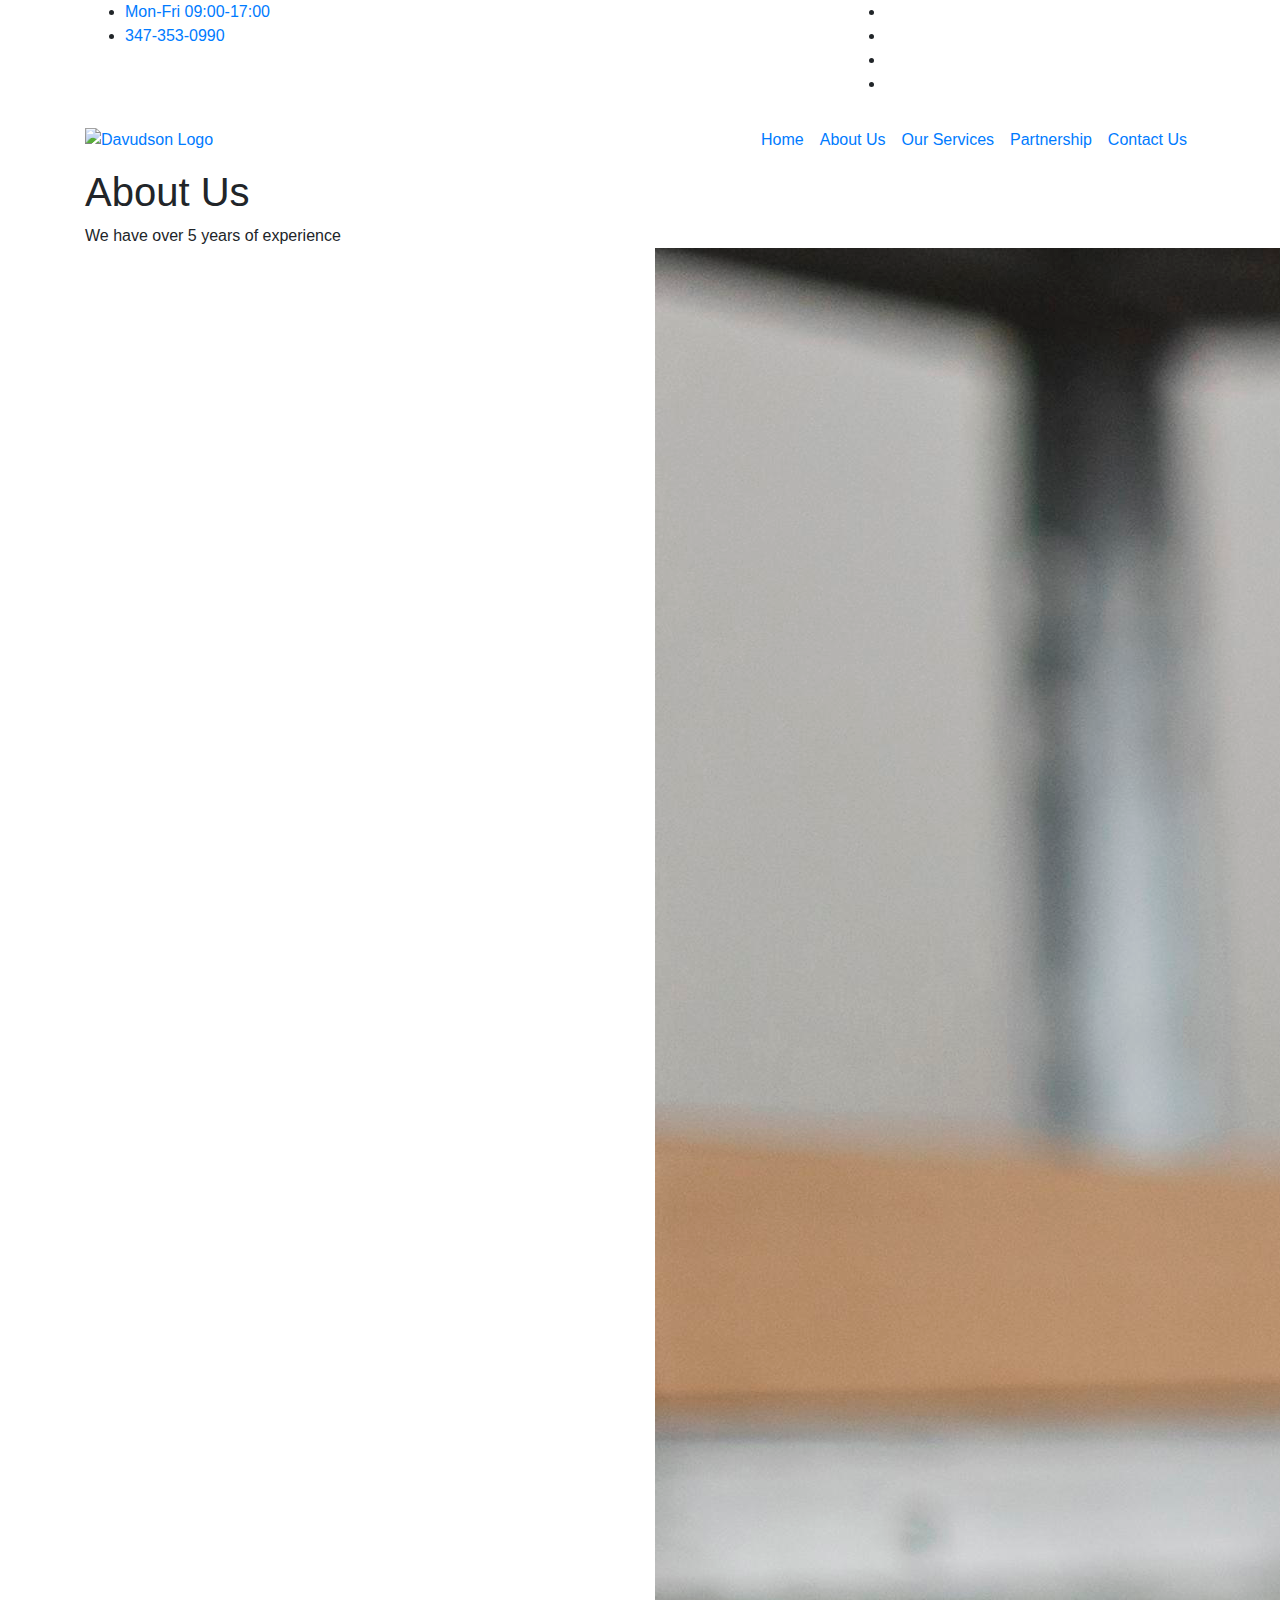
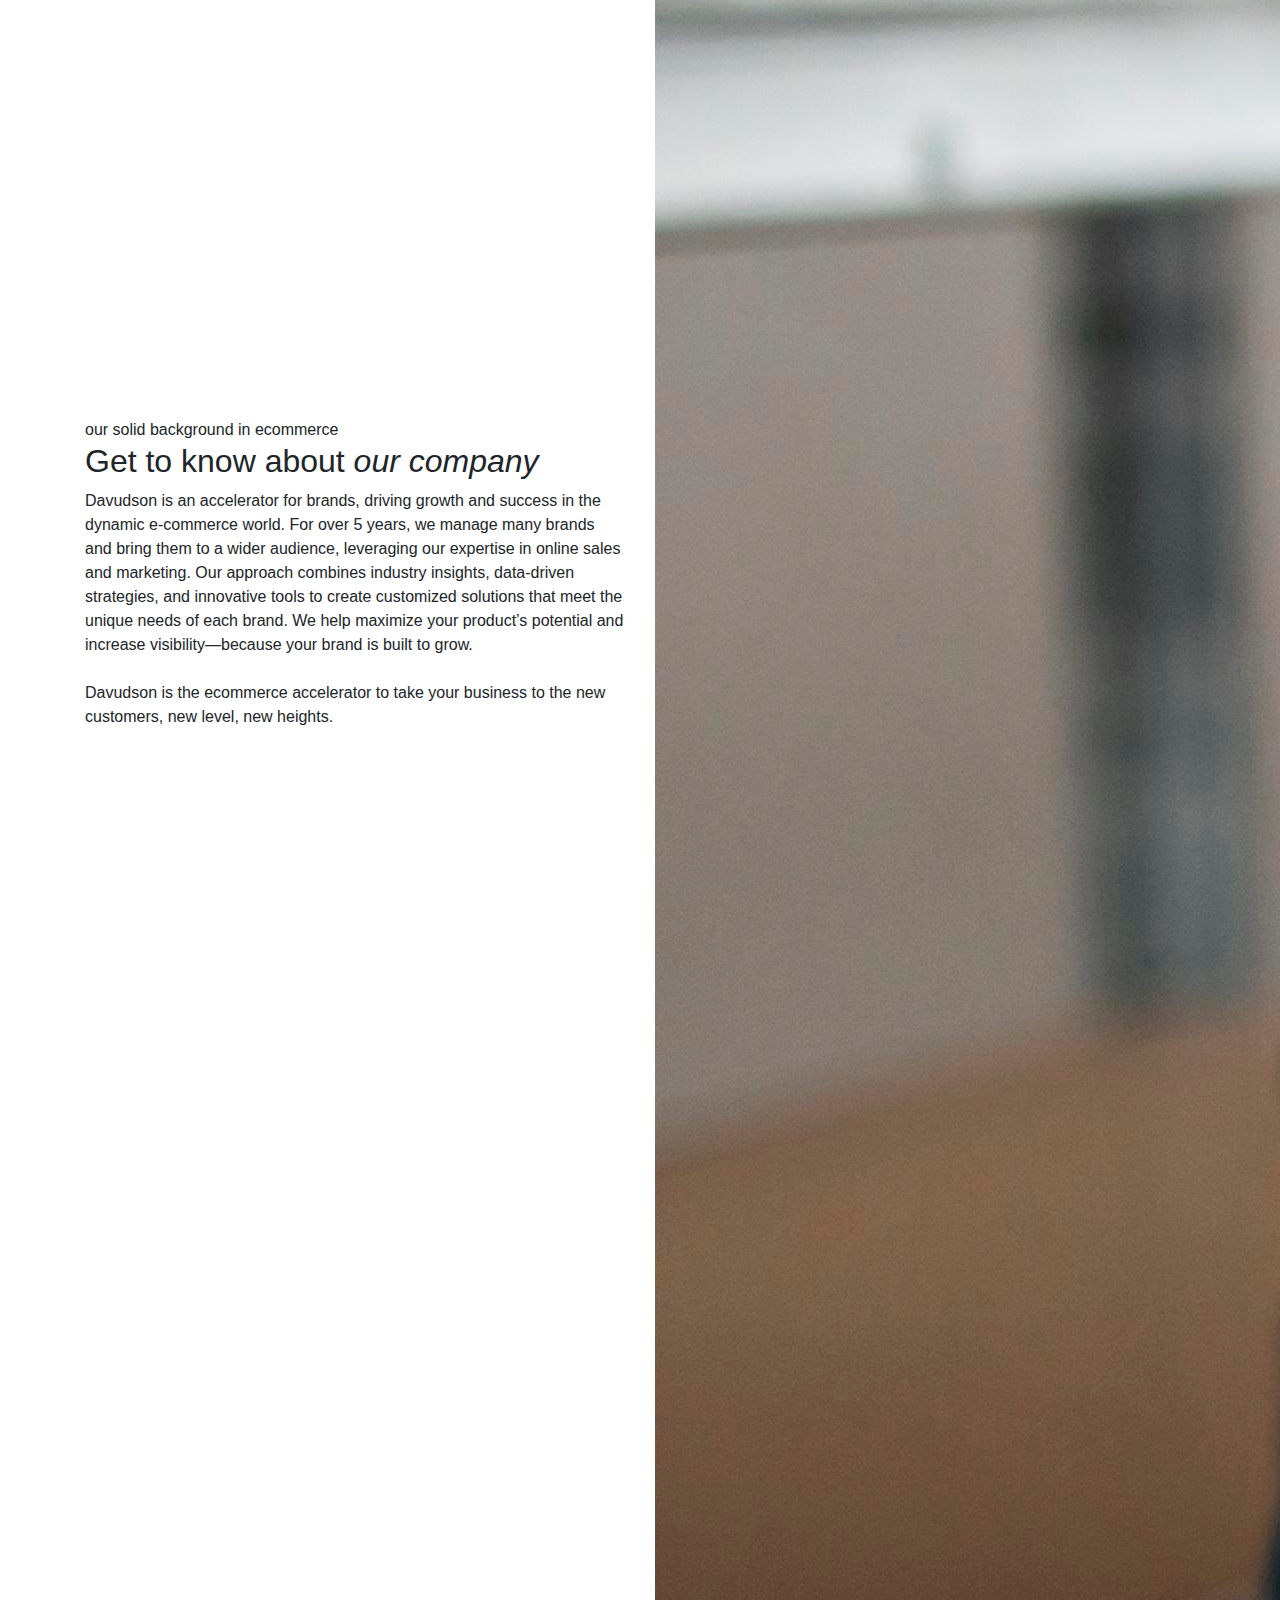
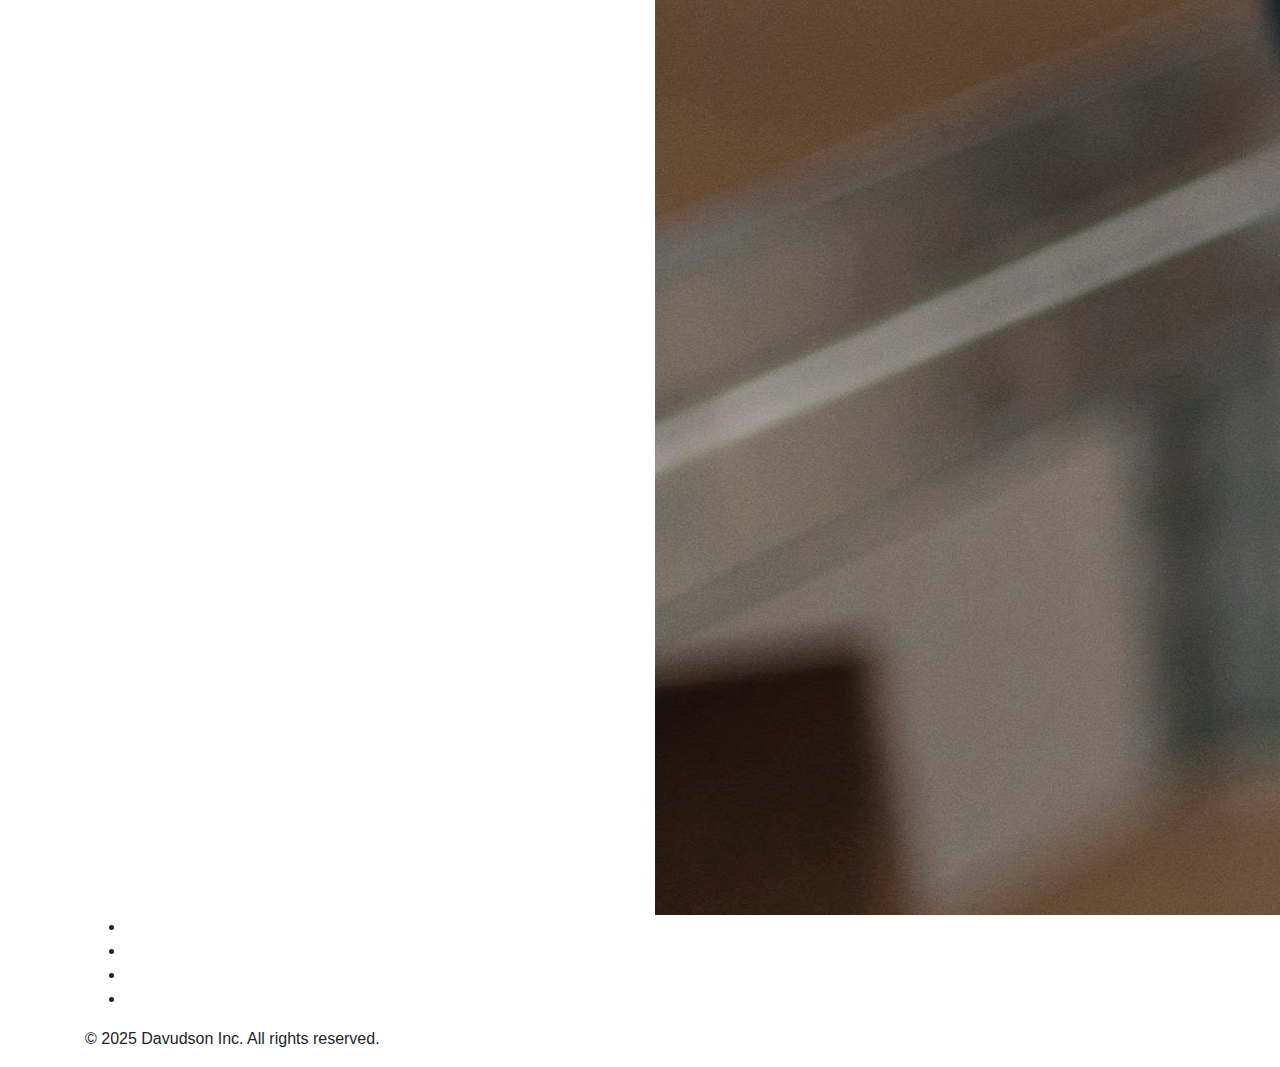
==== .idea/about.html @ ab2498b8 "commit 2" ====
<!DOCTYPE html>
<html lang="en">

  <head>

    <meta charset="utf-8">
    <meta name="viewport" content="width=device-width, initial-scale=1, shrink-to-fit=no">
    <meta name="description" content="">
    <meta name="author" content="TemplateMo">
    <link href="https://fonts.googleapis.com/css?family=Poppins:100,200,300,400,500,600,700,800,900&display=swap" rel="stylesheet">

    <title>Finance Business - About Page</title>

    <!-- Bootstrap core CSS -->
    <link href="vendor/bootstrap/css/bootstrap.min.css" rel="stylesheet">

    <!-- Additional CSS Files -->
    <link rel="stylesheet" href="assets/css/fontawesome.css">
    <link rel="stylesheet" href="assets/css/templatemo-finance-business.css">
    <link rel="stylesheet" href="assets/css/owl.css">
<!--

Finance Business TemplateMo

https://templatemo.com/tm-545-finance-business

-->
  </head>

  <body>

    <!-- ***** Preloader Start ***** -->
    <div id="preloader">
        <div class="jumper">
            <div></div>
            <div></div>
            <div></div>
        </div>
    </div>  
    <!-- ***** Preloader End ***** -->

    <!-- Header -->
    <div class="sub-header">
      <div class="container">
        <div class="row">
          <div class="col-md-8 col-xs-12">
            <ul class="left-info">
              <li><a href="#"><i class="fa fa-clock-o"></i>Mon-Fri 09:00-17:00</a></li>
              <li><a href="#"><i class="fa fa-phone"></i>347-353-0990</a></li>
            </ul>
          </div>
          <div class="col-md-4">
            <ul class="right-icons">
              <li><a href="#"><i class="fa fa-facebook"></i></a></li>
              <li><a href="#"><i class="fa fa-twitter"></i></a></li>
              <li><a href="#"><i class="fa fa-linkedin"></i></a></li>
              <li><a href="#"><i class="fa fa-instagram"></i></a></li>
            </ul>
          </div>
        </div>
      </div>
    </div>
    
    <header class="">
      <nav class="navbar navbar-expand-lg">
        <div class="container">
          <a href="index.html">
            <img src="assets/images/logo_dav.png" alt="Davudson Logo" style="height: 90px;">
          </a>
<!--          <a class="navbar-brand" href="index.html"><h2>Finance Business</h2></a>-->
          <button class="navbar-toggler" type="button" data-toggle="collapse" data-target="#navbarResponsive" aria-controls="navbarResponsive" aria-expanded="false" aria-label="Toggle navigation">
            <span class="navbar-toggler-icon"></span>
          </button>
          <div class="collapse navbar-collapse" id="navbarResponsive">
            <ul class="navbar-nav ml-auto">
              <li class="nav-item">
                <a class="nav-link" href="index.html">Home
                  <span class="sr-only">(current)</span>
                </a>
              </li>
              <li class="nav-item active">
                <a class="nav-link" href="about.html">About Us</a>
              </li>
              <li class="nav-item">
                <a class="nav-link" href="services.html">Our Services</a>
              </li>
              <li class="nav-item">
                <a class="nav-link" href="partnership.html">Partnership</a>
              </li>
              <li class="nav-item">
                <a class="nav-link" href="contact.html">Contact Us</a>
              </li>
<!--              <li class="nav-item">-->
<!--                <a class="nav-link" href="one-page.html">One Page</a>-->
<!--              </li>-->
            </ul>
          </div>
        </div>
      </nav>
    </header>

    <!-- Page Content -->
    <div class="page-heading header-text">
      <div class="container">
        <div class="row">
          <div class="col-md-12">
            <h1>About Us</h1>
            <span>We have over 5 years of experience</span>
          </div>
        </div>
      </div>
    </div>

    <div class="more-info about-info">
      <div class="container">
        <div class="row">
          <div class="col-md-12">
            <div class="more-info-content">
              <div class="row">
                <div class="col-md-6 align-self-center">
                  <div class="right-content">
                    <span>our solid background in ecommerce</span>
                    <h2>Get to know about <em>our company</em></h2>
                    <p>Davudson is an accelerator for brands, driving growth and success in the dynamic e-commerce world. For over 5 years, we manage many brands and bring them to a wider audience, leveraging our expertise in online sales and marketing. Our approach combines industry insights, data-driven strategies, and innovative tools to create customized solutions that meet the unique needs of each brand. We help maximize your product’s potential and increase visibility—because your brand is built to grow.
                    <br><br>Davudson is the ecommerce accelerator to take your business to the new customers, new level, new heights.</p>
<!--                    <a href="" class="filled-button">Read More</a>-->
                  </div>
                </div>
                <div class="col-md-6">
                  <div class="left-image">
                    <img src="assets/images/about-image.jpg" alt="">
                  </div>
                </div>
              </div>
            </div>
          </div>
        </div>
      </div>
    </div>

<!--    <div class="team">-->
<!--      <div class="container">-->
<!--        <div class="row">-->
<!--          <div class="col-md-12">-->
<!--            <div class="section-heading">-->
<!--              <h2>Our team <em>members</em></h2>-->
<!--              <span>Suspendisse a ante in neque iaculis lacinia</span>-->
<!--            </div>-->
<!--          </div>-->
<!--          <div class="col-md-4">-->
<!--            <div class="team-item">-->
<!--              <img src="assets/images/team_01.jpg" alt="">-->
<!--              <div class="down-content">-->
<!--                <h4>William Smith</h4>-->
<!--                <span>Co-Founder</span>-->
<!--                <p>In sem sem, dapibus non lacus auctor, ornare sollicitudin lacus. Aliquam ipsum urna, semper quis.</p>-->
<!--              </div>-->
<!--            </div>-->
<!--          </div>-->
<!--          <div class="col-md-4">-->
<!--            <div class="team-item">-->
<!--              <img src="assets/images/team_02.jpg" alt="">-->
<!--              <div class="down-content">-->
<!--                <h4>Mary Houston</h4>-->
<!--                <span>Chief Marketing Officer</span>-->
<!--                <p>In sem sem, dapibus non lacus auctor, ornare sollicitudin lacus. Aliquam ipsum urna, semper quis.</p>-->
<!--              </div>-->
<!--            </div>-->
<!--          </div>-->
<!--          <div class="col-md-4">-->
<!--            <div class="team-item">-->
<!--              <img src="assets/images/team_03.jpg" alt="">-->
<!--              <div class="down-content">-->
<!--                <h4>Paul Walker</h4>-->
<!--                <span>Financial Analyst</span>-->
<!--                <p>In sem sem, dapibus non lacus auctor, ornare sollicitudin lacus. Aliquam ipsum urna, semper quis.</p>-->
<!--              </div>-->
<!--            </div>-->
<!--          </div>-->
<!--        </div>-->
<!--      </div>-->
<!--    </div>-->

<!--    <div class="fun-facts">-->
<!--      <div class="container">-->
<!--        <div class="row">-->
<!--          <div class="col-md-6">-->
<!--            <div class="left-content">-->
<!--              <span>Lorem ipsum dolor sit amet</span>-->
<!--              <h2>Our solutions for your <em>business growth</em></h2>-->
<!--              <p>Pellentesque ultrices at turpis in vestibulum. Aenean pretium elit nec congue elementum. Nulla luctus laoreet porta. Maecenas at nisi tempus, porta metus vitae, faucibus augue. -->
<!--              <br><br>Fusce et venenatis ex. Quisque varius, velit quis dictum sagittis, odio velit molestie nunc, ut posuere ante tortor ut neque.</p>-->
<!--              <a href="" class="filled-button">Read More</a>-->
<!--            </div>-->
<!--          </div>-->
<!--          <div class="col-md-6 align-self-center">-->
<!--            <div class="row">-->
<!--              <div class="col-md-6">-->
<!--                <div class="count-area-content">-->
<!--                  <div class="count-digit">945</div>-->
<!--                  <div class="count-title">Work Hours</div>-->
<!--                </div>-->
<!--              </div>-->
<!--              <div class="col-md-6">-->
<!--                <div class="count-area-content">-->
<!--                  <div class="count-digit">1280</div>-->
<!--                  <div class="count-title">Great Reviews</div>-->
<!--                </div>-->
<!--              </div>-->
<!--              <div class="col-md-6">-->
<!--                <div class="count-area-content">-->
<!--                  <div class="count-digit">578</div>-->
<!--                  <div class="count-title">Projects Done</div>-->
<!--                </div>-->
<!--              </div>-->
<!--              <div class="col-md-6">-->
<!--                <div class="count-area-content">-->
<!--                  <div class="count-digit">26</div>-->
<!--                  <div class="count-title">Awards Won</div>-->
<!--                </div>-->
<!--              </div>-->
<!--            </div>-->
<!--          </div>-->
<!--        </div>-->
<!--      </div>-->
<!--    </div>-->


    <!-- Footer Starts Here -->
    <footer>
      <div class="container">
            <ul class="social-icons">
              <li><a href="#"><i class="fa fa-facebook"></i></a></li>
              <li><a href="#"><i class="fa fa-twitter"></i></a></li>
              <li><a href="#"><i class="fa fa-linkedin"></i></a></li>
              <li><a href="#"><i class="fa fa-instagram"></i></a></li>
            </ul>
      </div>
    </footer>
    
    <div class="sub-footer">
      <div class="container">
        <div class="row">
          <div class="col-md-12">
            <p>&copy; 2025 Davudson Inc. All rights reserved.</p>
          </div>
        </div>
      </div>
    </div>

    <!-- Bootstrap core JavaScript -->
    <script src="vendor/jquery/jquery.min.js"></script>
    <script src="vendor/bootstrap/js/bootstrap.bundle.min.js"></script>

    <!-- Additional Scripts -->
    <script src="assets/js/custom.js"></script>
    <script src="assets/js/owl.js"></script>
    <script src="assets/js/slick.js"></script>
    <script src="assets/js/accordions.js"></script>

    <script language = "text/Javascript"> 
      cleared[0] = cleared[1] = cleared[2] = 0; //set a cleared flag for each field
      function clearField(t){                   //declaring the array outside of the
      if(! cleared[t.id]){                      // function makes it static and global
          cleared[t.id] = 1;  // you could use true and false, but that's more typing
          t.value='';         // with more chance of typos
          t.style.color='#fff';
          }
      }
    </script>

  </body>
</html>
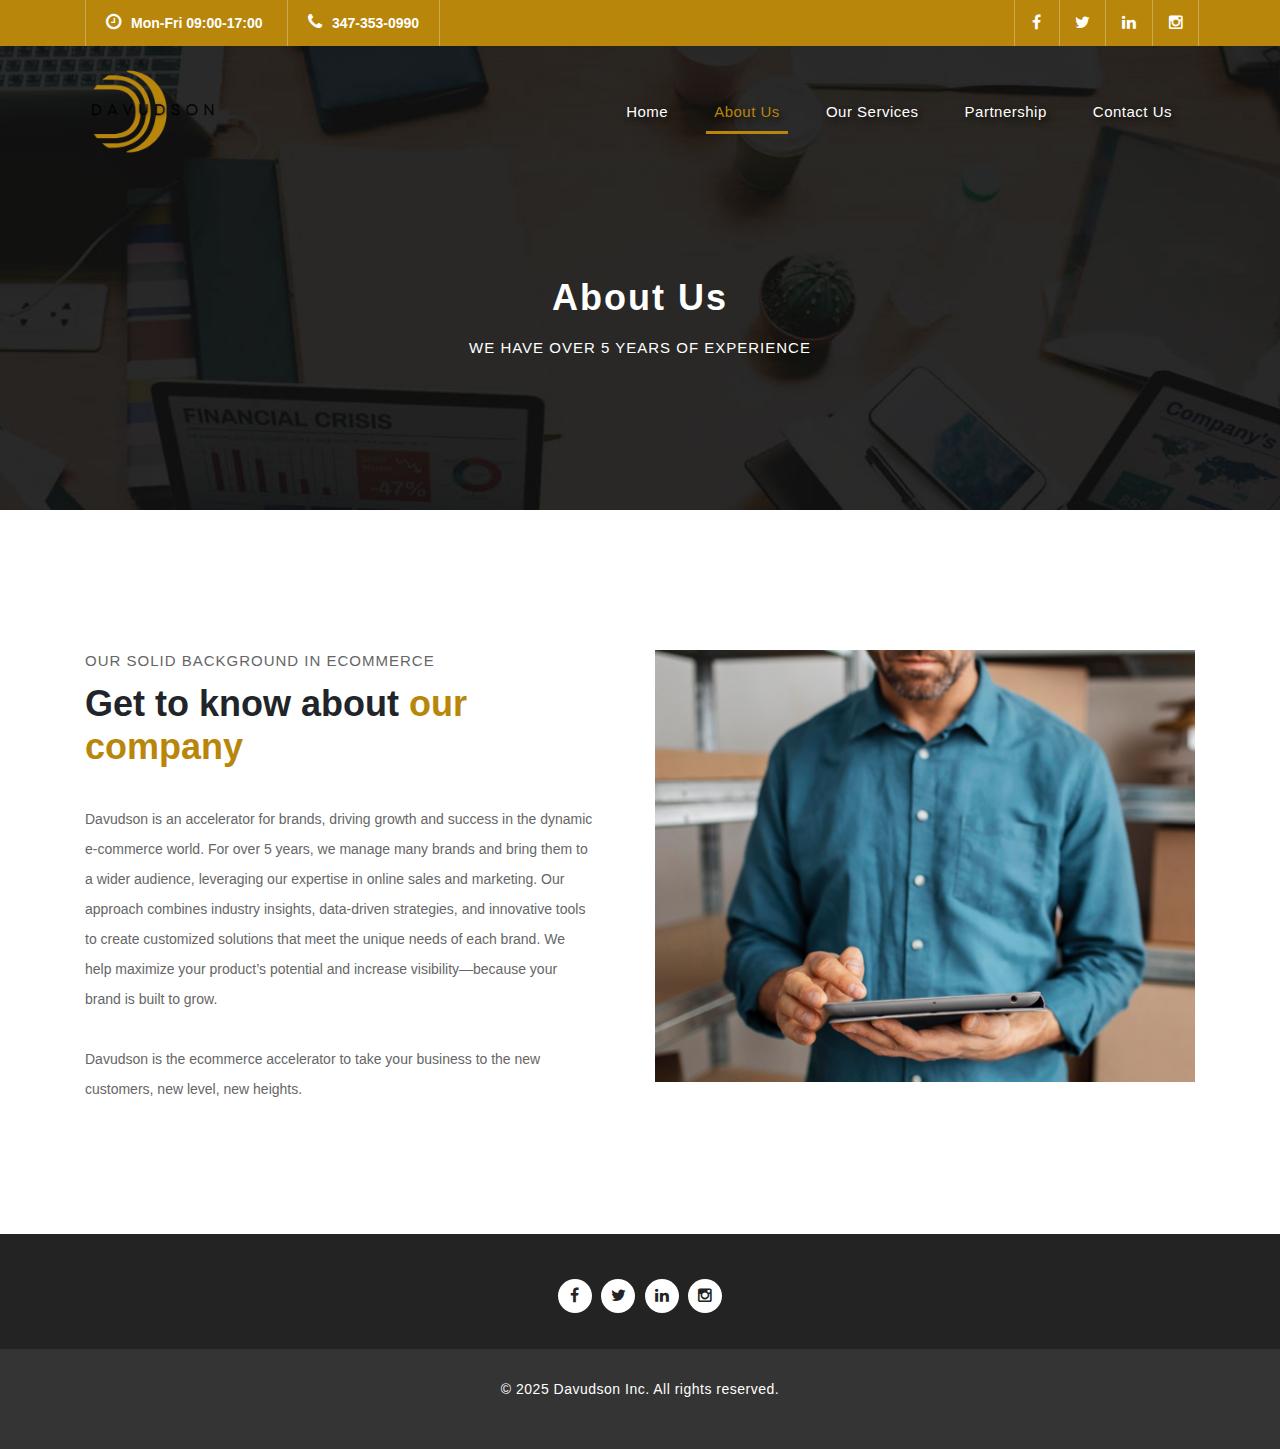
==== commit 9f200371: "commit 13" ====
--- a/.idea/about.html
+++ b/.idea/about.html
@@ -7,9 +7,9 @@
     <meta name="viewport" content="width=device-width, initial-scale=1, shrink-to-fit=no">
     <meta name="description" content="">
     <meta name="author" content="TemplateMo">
-    <link href="https://fonts.googleapis.com/css?family=Poppins:100,200,300,400,500,600,700,800,900&display=swap" rel="stylesheet">
-
-    <title>Finance Business - About Page</title>
+<!--    <link href="https://fonts.googleapis.com/css?family=Poppins:100,200,300,400,500,600,700,800,900&display=swap" rel="stylesheet">-->
+    <link rel="icon" type="image/png" href="assets/images/logo_icon_white.png">
+    <title>Davudson Inc.</title>
 
     <!-- Bootstrap core CSS -->
     <link href="vendor/bootstrap/css/bootstrap.min.css" rel="stylesheet">
--- a/.idea/assets/css/templatemo-finance-business.css
+++ b/.idea/assets/css/templatemo-finance-business.css
@@ -0,0 +1,1387 @@
+/* 
+
+TemplateMo - Finance Business
+
+https://templatemo.com/tm-545-finance-business
+
+*/
+
+body {
+  font-family: 'Poppins', sans-serif;
+  overflow-x: hidden;
+  text-rendering: optimizeLegibility;
+  -webkit-font-smoothing: antialiased;
+  -moz-osx-font-smoothing: grayscale;
+}
+p {
+	margin-bottom: 20px;
+	font-size: 14px;
+	color: #666666;
+	line-height: 30px;
+}
+a {
+	text-decoration: none!important;
+}
+ul {
+	padding: 0;
+	list-style: none;
+}
+
+h1,h2,h3,h4,h5,h6 {
+	margin: 0px;
+}
+
+a.filled-button {
+	background-color: #b8860b;
+	color: #fff;
+	font-size: 13px;
+	text-transform: uppercase;
+	font-weight: 700;
+	padding: 12px 30px;
+	border-radius: 30px;
+	display: inline-block;
+	transition: all 0.3s;
+}
+
+a.filled-button:hover {
+	background-color: #fff;
+	color: #b8860b;
+}
+
+a.border-button {
+	background-color: transparent;
+	color: #fff;
+	border: 2px solid #fff;
+	font-size: 13px;
+	text-transform: uppercase;
+	font-weight: 700;
+	padding: 10px 28px;
+	border-radius: 30px;
+	display: inline-block;
+	transition: all 0.3s;
+}
+
+a.border-button:hover {
+	background-color: #fff;
+	color: #b8860b;
+}
+
+.section-heading{
+	text-align: center;
+	margin-bottom: 50px;
+}
+
+.section-heading h2 {
+	font-size: 36px;
+	font-weight: 600;
+	color: #1e1e1e;
+}
+
+.section-heading em {
+	font-style: normal;
+	color: #b8860b;
+}
+
+.section-heading span {
+	display: block;
+	margin-top: 15px;
+	text-transform: uppercase;
+	font-size: 15px;
+	color: #666;
+	letter-spacing: 1px;
+}
+
+#preloader {
+  overflow: hidden;
+  background: #b8860b;
+  left: 0;
+  right: 0;
+  top: 0;
+  bottom: 0;
+  position: fixed;
+  z-index: 9999999;
+  color: #fff;
+}
+
+#preloader .jumper {
+  left: 0;
+  top: 0;
+  right: 0;
+  bottom: 0;
+  display: block;
+  position: absolute;
+  margin: auto;
+  width: 50px;
+  height: 50px;
+}
+
+#preloader .jumper > div {
+  background-color: #fff;
+  width: 10px;
+  height: 10px;
+  border-radius: 100%;
+  -webkit-animation-fill-mode: both;
+  animation-fill-mode: both;
+  position: absolute;
+  opacity: 0;
+  width: 50px;
+  height: 50px;
+  -webkit-animation: jumper 1s 0s linear infinite;
+  animation: jumper 1s 0s linear infinite;
+}
+
+#preloader .jumper > div:nth-child(2) {
+  -webkit-animation-delay: 0.33333s;
+  animation-delay: 0.33333s;
+}
+
+#preloader .jumper > div:nth-child(3) {
+  -webkit-animation-delay: 0.66666s;
+  animation-delay: 0.66666s;
+}
+
+@-webkit-keyframes jumper {
+  0% {
+    opacity: 0;
+    -webkit-transform: scale(0);
+    transform: scale(0);
+  }
+  5% {
+    opacity: 1;
+  }
+  100% {
+    -webkit-transform: scale(1);
+    transform: scale(1);
+    opacity: 0;
+  }
+}
+
+@keyframes jumper {
+  0% {
+    opacity: 0;
+    -webkit-transform: scale(0);
+    transform: scale(0);
+  }
+  5% {
+    opacity: 1;
+  }
+  100% {
+    opacity: 0;
+  }
+}
+
+/* Sub Header Style */
+
+.sub-header {
+	background-color: #b8860b;
+	height: 46px;
+	line-height: 46px;
+}
+
+.sub-header ul li {
+	display: inline-block;
+}
+
+.sub-header ul.left-info li {
+	border-left: 1px solid rgba(250,250,250,0.3);
+	padding: 0px 20px;
+}
+
+.sub-header ul.left-info li:last-child {
+	border-right: 1px solid rgba(250,250,250,0.3);
+}
+
+.sub-header ul.left-info li i {
+	margin-right: 10px;
+	font-size: 18px;
+}
+
+.sub-header ul.left-info li a {
+	color: #fff;
+	font-size: 14px;
+	font-weight: 600;
+}
+
+.sub-header ul.right-icons {
+	float: right;
+}
+
+.sub-header ul.right-icons li {
+	margin-right: -4px;
+	width: 46px;
+	display: inline-block;
+	text-align: center;
+	border-right: 1px solid rgba(250,250,250,0.3);
+}
+
+.sub-header ul.right-icons li:first-child {
+	border-left: 1px solid rgba(250,250,250,0.3);
+}
+
+.sub-header ul.right-icons li a {
+	color: #fff;
+	transition: all 0.3s;
+}
+
+.sub-header ul.right-icons li a:hover {
+	opacity: 0.75;
+}
+
+
+
+/* Header Style */
+header {
+	position: absolute;
+	z-index: 99999;
+	width: 100%;
+	background-color: transparent!important;
+	height: 120px;
+	-webkit-transition: all 0.3s ease-in-out 0s;
+    -moz-transition: all 0.3s ease-in-out 0s;
+    -o-transition: all 0.3s ease-in-out 0s;
+    transition: all 0.3s ease-in-out 0s;
+}
+header .navbar {
+	padding: 20px 0px;
+}
+.background-header .navbar {
+	padding: 10px 0px;
+}
+.background-header {
+	top: 0;
+	position: fixed;
+	background-color: #fff!important;
+	box-shadow: 0px 1px 10px rgba(0,0,0,0.1);
+}
+.background-header .navbar-brand h2 {
+	color: #b8860b!important;
+}
+.background-header .navbar-nav a.nav-link {
+	color: #1e1e1e!important;
+}
+.background-header .navbar-nav .nav-link:hover,
+.background-header .navbar-nav .active>.nav-link,
+.background-header .navbar-nav .nav-link.current,
+.background-header .navbar-nav .nav-link.show,
+.background-header .navbar-nav .show>.nav-link {
+	color: #b8860b!important;
+}
+.navbar .navbar-brand {
+	float: 	left;
+	margin-top: 12px;
+	outline: none;
+}
+.navbar .navbar-brand h2 {
+	color: #fff;
+	text-transform: uppercase;
+	font-size: 24px;
+	font-weight: 700;
+	-webkit-transition: all .3s ease 0s;
+    -moz-transition: all .3s ease 0s;
+    -o-transition: all .3s ease 0s;
+    transition: all .3s ease 0s;
+}
+.navbar .navbar-brand h2 em {
+	font-style: normal;
+	font-size: 16px;
+}
+#navbarResponsive {
+	z-index: 999;
+}
+.navbar-collapse {
+	text-align: center;
+}
+.navbar .navbar-nav .nav-item {
+	margin: 0px 15px;
+}
+.navbar .navbar-nav a.nav-link {
+	text-transform: capitalize;
+	font-size: 15px;
+	font-weight: 300;
+	letter-spacing: 0.5px;
+	color: #fff;
+	transition: all 0.5s;
+	margin-top: 5px;
+	text-shadow: 3px 3px 6px rgba(0, 0, 0, 0.7);
+}
+.navbar .navbar-nav .nav-link:hover,
+.navbar .navbar-nav .active>.nav-link,
+.navbar .navbar-nav .nav-link.current,
+.navbar .navbar-nav .nav-link.show,
+.navbar .navbar-nav .show>.nav-link {
+	color: #b8860b;
+	border-bottom: 3px solid #b8860b;
+}
+.navbar .navbar-toggler-icon {
+	background-image: none;
+}
+.navbar .navbar-toggler {
+	border-color: #fff;
+	background-color: #fff;	
+	height: 36px;
+	outline: none;
+	border-radius: 0px;
+	position: absolute;
+	right: 30px;
+	top: 20px;
+}
+.navbar .navbar-toggler-icon:after {
+	content: '\f0c9';
+	color: #b8860b;
+	font-size: 18px;
+	line-height: 26px;
+	font-family: 'FontAwesome';
+}
+
+
+
+/* Banner Style */
+
+.img-fill{
+  width: 100%;
+  display: block;
+  overflow: hidden;
+  position: relative;
+  text-align: center
+}
+
+.img-fill img {
+  min-height: 100%;
+  min-width: 100%;
+  position: relative;
+  display: inline-block;
+  max-width: none;
+}
+
+*,
+*:before,
+*:after {
+  -webkit-box-sizing: border-box;
+  box-sizing: border-box;
+  -webkit-font-smoothing: antialiased;
+  -moz-osx-font-smoothing: grayscale;
+}
+
+.Grid1k {
+  padding: 0 15px;
+  max-width: 1200px;
+  margin: auto;
+}
+
+.blocks-box,
+.slick-slider {
+  margin: 0;
+  padding: 0!important;
+}
+
+.slick-slide {
+  float: left;
+  padding: 0;
+}
+
+.Modern-Slider .item .img-fill {
+	background-size: cover;
+	background-position: center center;
+	background-repeat: no-repeat;
+	height:95vh;
+}
+
+.Modern-Slider .item-1 .img-fill {
+	background-image: url(../images/slide_01.jpg);
+}
+
+.Modern-Slider .item-2 .img-fill {
+	background-image: url(../images/slide_02.jpg);
+}
+
+.Modern-Slider .item-3 .img-fill {
+	background-image: url(../images/slide_03.jpg);
+}
+
+.Modern-Slider .NextArrow{
+  position:absolute;
+  top:50%;
+  right:30px;
+  border:0 none;
+  background-color: transparent;
+  text-align:center;
+  font-size: 36px;
+  font-family: 'FontAwesome';
+  color:#FFF;
+  z-index:5;
+  outline: none;
+  cursor: pointer;
+}
+
+.Modern-Slider .NextArrow:before{
+  content:'\f105';
+}
+
+.Modern-Slider .PrevArrow {
+  position:absolute;
+  top:50%;
+  left:30px;
+  border:0 none;
+  background-color: transparent;
+  text-align:center;
+  font-size: 36px;
+  font-family: 'FontAwesome';
+  color:#FFF;
+  z-index:5;
+  outline: none;
+  cursor: pointer;
+}
+
+.Modern-Slider .PrevArrow:before{
+  content:'\f104';
+}
+
+ul.slick-dots {
+  display: none!important;
+}
+
+.Modern-Slider .text-content {
+	text-align: left;
+  	width: 75%;
+  	position: absolute;
+  	top: 50%;
+  	left: 50%;
+  	transform: translate(-50%, -50%);
+}
+
+.Modern-Slider .item h6 {
+  margin-bottom: 15px;
+  font-size: 22px;
+  /*text-transform: lowercase;*/
+  font-weight: 500;
+  letter-spacing: 1px;
+  color:#b8860b;
+  animation:fadeOutRight 1s both;
+	text-shadow: 1px 1px 2px rgba(0, 0, 0, 0.5);
+}
+
+.Modern-Slider .item h4 {
+  margin-bottom: 30px;
+  text-transform: uppercase;
+  font-size: 44px;
+  font-weight: 700;
+  letter-spacing: 2.5px;
+  color:#FFF;
+  overflow:hidden;
+  animation:fadeOutLeft 1s both;
+  text-shadow: 3px 3px 6px rgba(0, 0, 0, 0.7);
+}
+
+.Modern-Slider .item p {
+	max-width: 570px;
+	color: #fff;
+	font-size: 15px;
+	font-weight: 400;
+	line-height: 30px;
+	margin-bottom: 40px;
+}
+
+.Modern-Slider .item a {
+  margin: 0 5px;
+}
+
+.Modern-Slider .item.slick-active h6{
+  animation:fadeInDown 1s both 1s;
+}
+
+.Modern-Slider .item.slick-active h4{
+  animation:fadeInLeft 1s both 1.5s;
+}
+
+.Modern-Slider .item.slick-active{
+  animation:Slick-FastSwipeIn 1s both;
+}
+
+.Modern-Slider .buttons {
+  position: relative;
+}
+
+.Modern-Slider {background:#000;}
+
+
+/* ==== Slick Slider Css Ruls === */
+.slick-slider{position:relative;display:block;-webkit-user-select:none;-moz-user-select:none;-ms-user-select:none;user-select:none;-webkit-touch-callout:none;-khtml-user-select:none;-ms-touch-action:pan-y;touch-action:pan-y;-webkit-tap-highlight-color:transparent}
+.slick-list{position:relative;display:block;overflow:hidden;margin:0;padding:0}
+.slick-list:focus{outline:none}.slick-list.dragging{cursor:hand}
+.slick-slider .slick-track,.slick-slider .slick-list{-webkit-transform:translate3d(0,0,0);-ms-transform:translate3d(0,0,0);transform:translate3d(0,0,0)}
+.slick-track{position:relative;top:0;left:0;display:block}
+.slick-track:before,.slick-track:after{display:table;content:''}.slick-track:after{clear:both}
+.slick-loading .slick-track{visibility:hidden}
+.slick-slide{display:none;float:left /* If RTL Make This Right */ ;height:100%;min-height:1px}
+.slick-slide.dragging img{pointer-events:none}
+.slick-initialized .slick-slide{display:block}
+.slick-loading .slick-slide{visibility:hidden}
+.slick-vertical .slick-slide{display:block;height:auto;border:1px solid transparent}
+
+
+
+
+/* Request Form */
+
+.request-form {
+	background-color: #b8860b;
+	padding: 40px 0px;
+	color: #fff;
+}
+
+.request-form h4 {
+	font-size: 22px;
+	font-weight: 600;
+}
+
+.request-form span {
+	font-size: 15px;
+	font-weight: 400;
+	display: inline-block;
+	margin-top: 10px;
+}
+
+.request-form a.border-button {
+	margin-top: 12px;
+	float: right;
+}
+
+
+
+
+/* Services */
+
+
+.services {
+	margin-top: 140px;
+}
+
+.service-item img {
+	width: 100%;
+	overflow: hidden;
+}
+
+.service-item .down-content {
+	background-color: #f7f7f7;
+	padding: 30px;
+}
+
+.service-item .down-content h4 {
+	font-size: 20px;
+	font-weight: 700;
+	letter-spacing: 0.25px;
+	margin-bottom: 15px;
+}
+
+.service-item .down-content p {
+	margin-bottom: 20px;
+}
+
+
+
+/* Fun Facts */
+
+.fun-facts {
+	margin-top: 140px;
+	background-image: url(../images/fun-facts-bg.jpg);
+	background-position: center center;
+	background-repeat: no-repeat;
+	background-size: cover;
+	background-attachment: fixed;
+	padding: 140px 0px;
+	color: #fff;
+}
+
+.fun-facts span {
+	text-transform: uppercase;
+	font-size: 15px;
+	color: #fff;
+	letter-spacing: 1px;
+	margin-bottom: 10px;
+	display: block;
+}
+
+.fun-facts h2 {
+	font-size: 36px;
+	font-weight: 600;
+	margin-bottom: 35px;
+}
+
+.fun-facts em {
+	font-style: normal;
+	color: #b8860b;
+}
+
+.fun-facts p {
+	color: #fff;
+	margin-bottom: 40px;
+}
+
+.fun-facts .left-content {
+	margin-right: 45px;
+}
+
+.count-area-content {
+	text-align: center;
+	background-color: rgba(250,250,250,0.1);
+	padding: 25px 30px 35px 30px;
+	margin: 15px 0px;
+}
+
+.count-digit {
+    margin: 5px 0px;
+    color: #b8860b;
+    font-weight: 700;
+    font-size: 36px;
+}
+.count-title {
+    font-size: 20px;
+    font-weight: 600;
+    color: #fff;
+    letter-spacing: 0.5px;
+}
+
+
+
+/* More Info */
+
+.more-info {
+	margin-top: 140px;
+}
+
+.more-info .left-image img {
+	width: 100%;
+	overflow: hidden;
+}
+
+.more-info .more-info-content {
+	background-color: #f7f7f7;
+}
+
+.about-info .more-info-content {
+	background-color: transparent;
+}
+
+.about-info .right-content {
+	padding: 0px!important;
+	margin-right: 30px;
+}
+
+.more-info .right-content {
+	padding: 45px 45px 45px 30px;
+}
+
+.more-info .right-content span {
+	text-transform: uppercase;
+	font-size: 15px;
+	color: #666;
+	letter-spacing: 1px;
+	margin-bottom: 10px;
+	display: block;
+}
+
+.more-info .right-content h2 {
+	font-size: 36px;
+	font-weight: 600;
+	margin-bottom: 35px;
+}
+
+.more-info .right-content em {
+	font-style: normal;
+	color: #b8860b;
+}
+
+.more-info .right-content p {
+	margin-bottom: 30px;
+}
+
+
+/* Testimonials Style */
+
+.about-testimonials {
+	margin-top: 0px!important;
+}
+
+.testimonials {
+	margin-top: 0px;
+	background-color: #f7f7f7;
+	padding: 140px 0px;
+}
+.testimonial-item .inner-content {
+	text-align: -webkit-left;
+	background-color: #fff;	
+	padding: 30px;
+	border-radius: 5px;
+}
+.testimonial-item p {
+	font-size: 14px;
+	font-weight: 400;
+}
+.testimonial-item h4 {
+	font-size: 19px;
+	font-weight: 700;
+	color: #b8860b;
+	letter-spacing: 0.5px;
+	margin-bottom: 0px;
+}
+.testimonial-item span {
+	text-transform: uppercase;
+	font-size: 15px;
+	color: #666;
+	letter-spacing: 1px;
+	margin-bottom: 10px;
+	display: block;
+}
+.testimonial-item img {
+	max-width: 60px;
+	border-radius: 50%;
+	margin: 25px auto 0px auto;
+}
+
+
+
+
+/* Call Back Style */
+
+.callback-services {
+	border-top: 1px solid #eee;
+	padding-top: 140px;
+}
+
+.contact-us {
+	background-color: #f7f7f7;
+	padding: 140px 0px;
+}
+
+.contact-us .contact-form {
+	background-color: transparent!important;
+	padding: 0!important;
+}
+
+.callback-form {
+	margin-top: 140px;
+	margin-bottom: 100px;
+}
+
+.callback-form .contact-form {
+	background-color: #b8860b;
+	padding: 60px;
+	border-radius: 5px;
+	text-align: center;
+
+}
+
+.callback-form .contact-form input {
+	border-radius: 20px;
+	height: 40px;
+	line-height: 40px;
+	display: inline-block;
+	padding: 0px 15px;
+	color: #6a6a6a;
+	font-size: 13px;
+	text-transform: none;
+	box-shadow: none;
+	border: none;
+	margin-bottom: 35px;
+}
+
+.callback-form .contact-form input:focus {
+	outline: none;
+	box-shadow: none;
+	border: none;
+}
+
+.callback-form .contact-form textarea {
+	border-radius: 20px;
+	height: 120px;
+	max-height: 200px;
+	min-height: 120px;
+	display: inline-block;
+	padding: 15px;
+	color: #6a6a6a;
+	font-size: 13px;
+	text-transform: none;
+	box-shadow: none;
+	border: none;
+	margin-bottom: 35px;
+}
+
+.callback-form .contact-form textarea:focus {
+	outline: none;
+	box-shadow: none;
+	border: none;
+}
+
+.callback-form .contact-form ::-webkit-input-placeholder { /* Edge */
+  color: #aaa;
+}
+.callback-form .contact-form :-ms-input-placeholder { /* Internet Explorer 10-11 */
+  color: #aaa;
+}
+.callback-form .contact-form ::placeholder {
+  color: #aaa;
+}
+
+.callback-form .contact-form button.border-button {
+	background-color: transparent;
+	color: #fff;
+	border: 2px solid #fff;
+	font-size: 13px;
+	text-transform: uppercase;
+	font-weight: 700;
+	padding: 10px 28px;
+	border-radius: 30px;
+	display: inline-block;
+	transition: all 0.3s;
+	outline: none;
+	box-shadow: none;
+	text-shadow: none;
+	cursor: pointer;
+}
+
+.callback-form .contact-form button.border-button:hover {
+	background-color: #fff;
+	color: #b8860b;
+}
+
+.contact-us .contact-form button.filled-button {
+	background-color: #b8860b;
+	color: #fff;
+	border: none;
+	font-size: 13px;
+	text-transform: uppercase;
+	font-weight: 700;
+	padding: 12px 30px;
+	border-radius: 30px;
+	display: inline-block;
+	transition: all 0.3s;
+	outline: none;
+	box-shadow: none;
+	text-shadow: none;
+	cursor: pointer;
+}
+
+.contact-us .contact-form button.filled-button:hover {
+	background-color: #fff;
+	color: #b8860b;
+}
+
+
+
+/* Partners Style */
+
+.contact-partners {
+	margin-top: -8px!important;
+}
+
+.partners {
+	margin-top: 140px;
+	background-color: #f7f7f7;
+	padding: 60px 0px;
+}
+
+.partners .owl-item {
+	text-align: center;
+	cursor: pointer;
+}
+
+.partners .partner-item img {
+	max-width: 156px;
+	margin: auto;
+}
+
+
+
+/* Footer Style */
+
+footer {
+	background-color: #232323;
+	padding: 20px 0px;
+	color: #fff;
+	margin-top: 100px;
+}
+
+footer h4 {
+	color: #fff;
+	font-size: 20px;
+	font-weight: 600;
+	letter-spacing: 0.25px;
+	margin-bottom: 35px;
+}
+footer p {
+	color: #fff;
+}
+
+footer ul.social-icons {
+	text-align: center;
+	margin-top: 25px;
+}
+
+footer ul.social-icons li {
+	display: inline-block;
+	margin-right: 5px;
+}
+
+footer ul.social-icons li:last-child {
+	margin-right: 0px;
+}
+
+footer ul.social-icons li a {
+	width: 34px;
+	height: 34px;
+	display: inline-block;
+	line-height: 34px;
+	text-align: center;
+	background-color: #fff;
+	color: #232323;
+	border-radius: 50%;
+	transition: all 0.3s;
+}
+
+footer ul.social-icons li a:hover {
+	background-color: #b8860b;
+}
+
+footer ul.menu-list li {
+	margin-bottom: 13px;
+}
+
+footer ul.menu-list li:last-child {
+	margin-bottom: 0px;
+}
+
+footer ul.menu-list li a {
+	font-size: 14px;
+	color: #fff;
+	transition: all 0.3s;
+}
+
+footer ul.menu-list li a:hover {
+	color: #b8860b;
+}
+
+footer .contact-form input {
+	border-radius: 20px;
+	height: 40px;
+	line-height: 40px;
+	display: inline-block;
+	padding: 0px 15px;
+	color: #aaa!important;
+	background-color: #343434;
+	font-size: 13px;
+	text-transform: none;
+	box-shadow: none;
+	border: none;
+	margin-bottom: 15px;
+}
+
+footer .contact-form input:focus {
+	outline: none;
+	box-shadow: none;
+	border: none;
+	background-color: #343434;
+}
+
+footer .contact-form textarea {
+	border-radius: 20px;
+	height: 120px;
+	max-height: 200px;
+	min-height: 120px;
+	display: inline-block;
+	padding: 15px;
+	color: #aaa!important;
+	background-color: #343434;
+	font-size: 13px;
+	text-transform: none;
+	box-shadow: none;
+	border: none;
+	margin-bottom: 15px;
+}
+
+footer .contact-form textarea:focus {
+	outline: none;
+	box-shadow: none;
+	border: none;
+	background-color: #343434;
+}
+
+footer .contact-form ::-webkit-input-placeholder { /* Edge */
+  color: #aaa;
+}
+footer .contact-form :-ms-input-placeholder { /* Internet Explorer 10-11 */
+  color: #aaa;
+}
+footer .contact-form ::placeholder {
+  color: #aaa;
+}
+
+footer .contact-form button.filled-button {
+	background-color: transparent;
+	color: #fff;
+	background-color: #b8860b;
+	border: none;
+	font-size: 13px;
+	text-transform: uppercase;
+	font-weight: 700;
+	padding: 12px 30px;
+	border-radius: 30px;
+	display: inline-block;
+	transition: all 0.3s;
+	outline: none;
+	box-shadow: none;
+	text-shadow: none;
+	cursor: pointer;
+}
+
+footer .contact-form button.filled-button:hover {
+	background-color: #fff;
+	color: #b8860b;
+}
+
+
+
+/* Sub-footer Style */
+
+.sub-footer {
+	background-color: #343434;
+	text-align: center;
+	padding: 25px 0px;
+}
+
+.sub-footer p {
+	color: #fff;
+	font-weight: 300;
+	letter-spacing: 0.5px;
+}
+
+.sub-footer a {
+	color: #fff;
+}
+
+
+.page-heading {
+	text-align: center;
+	background-image: url(../images/page-heading-bg.jpg);
+	background-position: center center;
+	background-repeat: no-repeat;
+	background-size: cover;
+	padding: 230px 0px 150px 0px;
+	color: #fff;
+}
+
+.page-heading h1 {
+	text-transform: capitalize;
+	font-size: 36px;
+	font-weight: 700;
+	letter-spacing: 2px;
+	margin-bottom: 18px;
+}
+
+.page-heading span {
+	font-size: 15px;
+	text-transform: uppercase;
+	letter-spacing: 1px;
+	color: #fff;
+	display: block;
+}
+
+
+/* team */
+
+.team {
+	background-color: #f7f7f7;
+	margin-top: 140px;
+	margin-bottom: -140px;
+	padding: 120px 0px;
+}
+
+.team-item img {
+	width: 100%;
+	overflow: hidden;
+}
+
+.team-item .down-content {
+	background-color: #fff;
+	padding: 30px;
+}
+
+.team-item .down-content h4 {
+	font-size: 20px;
+	font-weight: 700;
+	letter-spacing: 0.25px;
+	margin-bottom: 10px;
+}
+
+.team-item .down-content span {
+	color: #b8860b;
+	font-weight: 600;
+	font-size: 14px;
+	display: block;
+	margin-bottom: 15px;
+}
+
+.team-item .down-content p {
+	margin-bottom: 20px;
+}
+
+
+/* Single Service */
+
+.single-services {
+	margin-top: 140px;
+}
+.single-services {
+	text-align: center;
+	margin-bottom: 80px;
+}
+
+.single-services h2 {
+	font-size: 36px;
+	font-weight: 600;
+	color: #1e1e1e;
+}
+
+.single-services em {
+	font-style: normal;
+	color: #b8860b;
+}
+
+
+#tabs ul {
+  margin: 0;
+  padding: 0;
+}
+#tabs ul li {
+  margin-bottom: 10px;
+  display: inline-block;
+  width: 100%;
+}
+#tabs ul li:last-child {
+  margin-bottom: 0px;
+}
+#tabs ul li a {
+	text-transform: capitalize;
+	width: 100%;
+	padding: 30px 30px;
+	display: inline-block;
+	background-color: #b8860b;
+  	font-size: 20px;
+  	color: #121212;
+  	letter-spacing: 0.5px;
+  	font-weight: 700;
+  	transition: all 0.3s;
+}
+#tabs ul li a i {
+	float: right;
+	margin-top: 5px;
+}
+#tabs ul .ui-tabs-active span {
+  background: #faf5b2;
+  border: #faf5b2;
+  line-height: 90px;
+  border-bottom: none;
+}
+#tabs ul .ui-tabs-active a {
+  color: #fff;
+}
+#tabs ul .ui-tabs-active span {
+  color: #1e1e1e;
+}
+.tabs-content {
+	margin-left: 30px;
+  text-align: left;
+  display: inline-block;
+  transition: all 0.3s;
+}
+.tabs-content img {
+	max-width: 100%;
+	overflow: hidden;
+}
+.tabs-content h4 {
+	font-size: 20px;
+	font-weight: 700;
+	letter-spacing: 0.25px;
+	margin-bottom: 15px;
+	margin-top: 30px;
+}
+.tabs-content p {
+  font-size: 14px;
+  color: #7a7a7a;
+  margin-bottom: 0px;
+}
+
+/* Partnership */
+
+.partnership {
+	margin-top: 140px;
+}
+.partnership h2, h4 {
+	margin-top: 50px;
+	margin-bottom: 50px;
+}
+.partnership {
+	text-align: -webkit-left;
+	margin-bottom: 80px;
+}
+
+.partnership h2 {
+	font-size: 36px;
+	font-weight: 600;
+	color: #1e1e1e;
+}
+
+.partnership em {
+	font-style: normal;
+	color: #b8860b;
+}
+
+
+/* Contact Information */
+
+.contact-information {
+	margin-top: 140px;
+}
+
+.contact-information .contact-item {
+	padding: 60px 30px;
+	background-color: #f7f7f7;
+	text-align: center;
+}
+
+.contact-information .contact-item i {
+	color: #b8860b;
+	font-size: 48px;
+	margin-bottom: 40px;
+}
+
+.contact-information .contact-item h4 {
+	font-size: 20px;
+	font-weight: 700;
+	letter-spacing: 0.25px;
+	margin-bottom: 15px;
+}
+
+.contact-information .contact-item p {
+	margin-bottom: 20px;
+}
+
+.contact-information .contact-item a {
+	font-weight: 600;
+	color: #b8860b;
+	font-size: 15px;
+}
+
+
+
+
+/* Responsive Style */
+@media (max-width: 768px) {
+	.sub-header {
+		display: none;
+	}
+	.Modern-Slider .item h6 {
+	  margin-bottom: 15px;
+	  font-size: 18px;
+	}
+	.Modern-Slider .item h4 {
+	  margin-bottom: 25px;
+	  font-size: 28px;
+	  line-height: 36px;
+	  letter-spacing: 1px;
+	}
+	.Modern-Slider .item p {
+		max-width: 570px;
+		line-height: 25px;
+		margin-bottom: 30px;
+	}
+	.Modern-Slider .NextArrow{
+	  right:5px;
+	}
+	.Modern-Slider .PrevArrow {
+	  left:5px;
+	}
+	.request-form {
+		text-align: center;
+	}
+	.request-form a.border-button {
+		float: none;
+		margin-top: 30px;
+	}
+	.services .service-item {
+		margin-bottom: 30px;
+	}
+	.fun-facts .left-content {
+		margin-right: 0px;
+		margin-bottom: 30px;
+	}
+	.more-info .right-content  {
+		padding: 30px;
+	}
+	footer {
+		padding: 80px 0px 20px 0px;
+	}
+	footer .footer-item {
+		border-bottom: 1px solid #343434;
+		margin-bottom: 30px;
+		padding-bottom: 30px;
+	}
+	footer .last-item {
+		border-bottom: none;
+	}
+	.about-info .right-content {
+		margin-right: 0px;
+		margin-bottom: 30px;
+	}
+	.team .team-item {
+		margin-bottom: 30px;
+	}
+	.tabs-content {
+		margin-left: 0px;
+		margin-top: 30px;
+	}
+	.contact-item {
+		margin-bottom: 30px;
+	}
+}
+
+@media (max-width: 992px) {
+	.navbar .navbar-brand {
+		position: absolute;
+		left: 30px;
+		top: 10px;
+	}
+	.navbar .navbar-brand {
+		width: auto;
+	}
+	.navbar:after {
+		display: none;
+	}
+	#navbarResponsive {
+	    z-index: 99999;
+	    position: absolute;
+	    top: 80px;
+	    left: 0;
+	    width: 100%;
+	    text-align: center;
+	    background-color: #fff;
+	    box-shadow: 0px 10px 10px rgba(0,0,0,0.1);
+	}
+	.navbar .navbar-nav .nav-item {
+		border-bottom: 1px solid #eee;
+	}
+	.navbar .navbar-nav .nav-item:last-child {
+		border-bottom: none;
+	}
+	.navbar .navbar-nav a.nav-link {
+		padding: 15px 0px;
+		color: #1e1e1e!important;
+	}
+	.navbar .navbar-nav .nav-link:hover,
+	.navbar .navbar-nav .active>.nav-link,
+	.navbar .navbar-nav .nav-link.current,
+	.navbar .navbar-nav .nav-link.show,
+	.navbar .navbar-nav .show>.nav-link {
+		color: #b8860b!important;
+		border-bottom: none!important;
+	}
+}